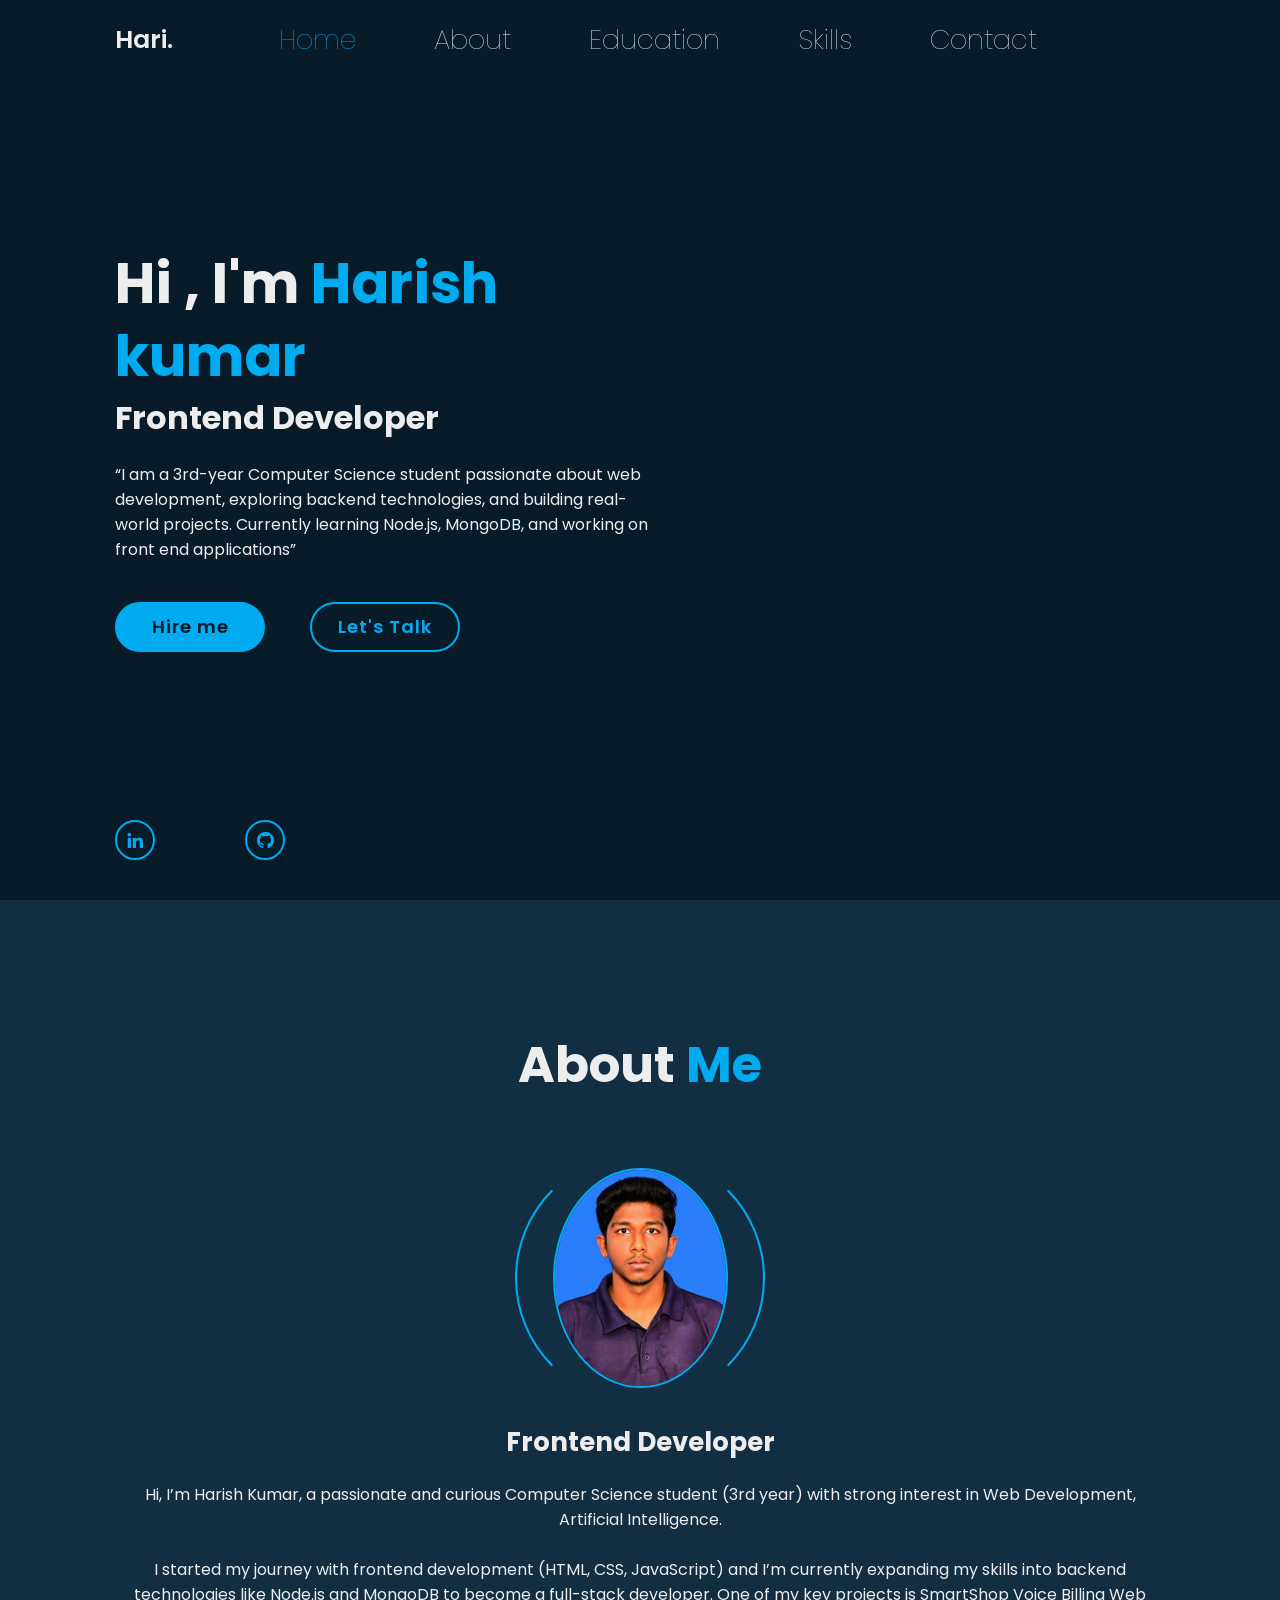
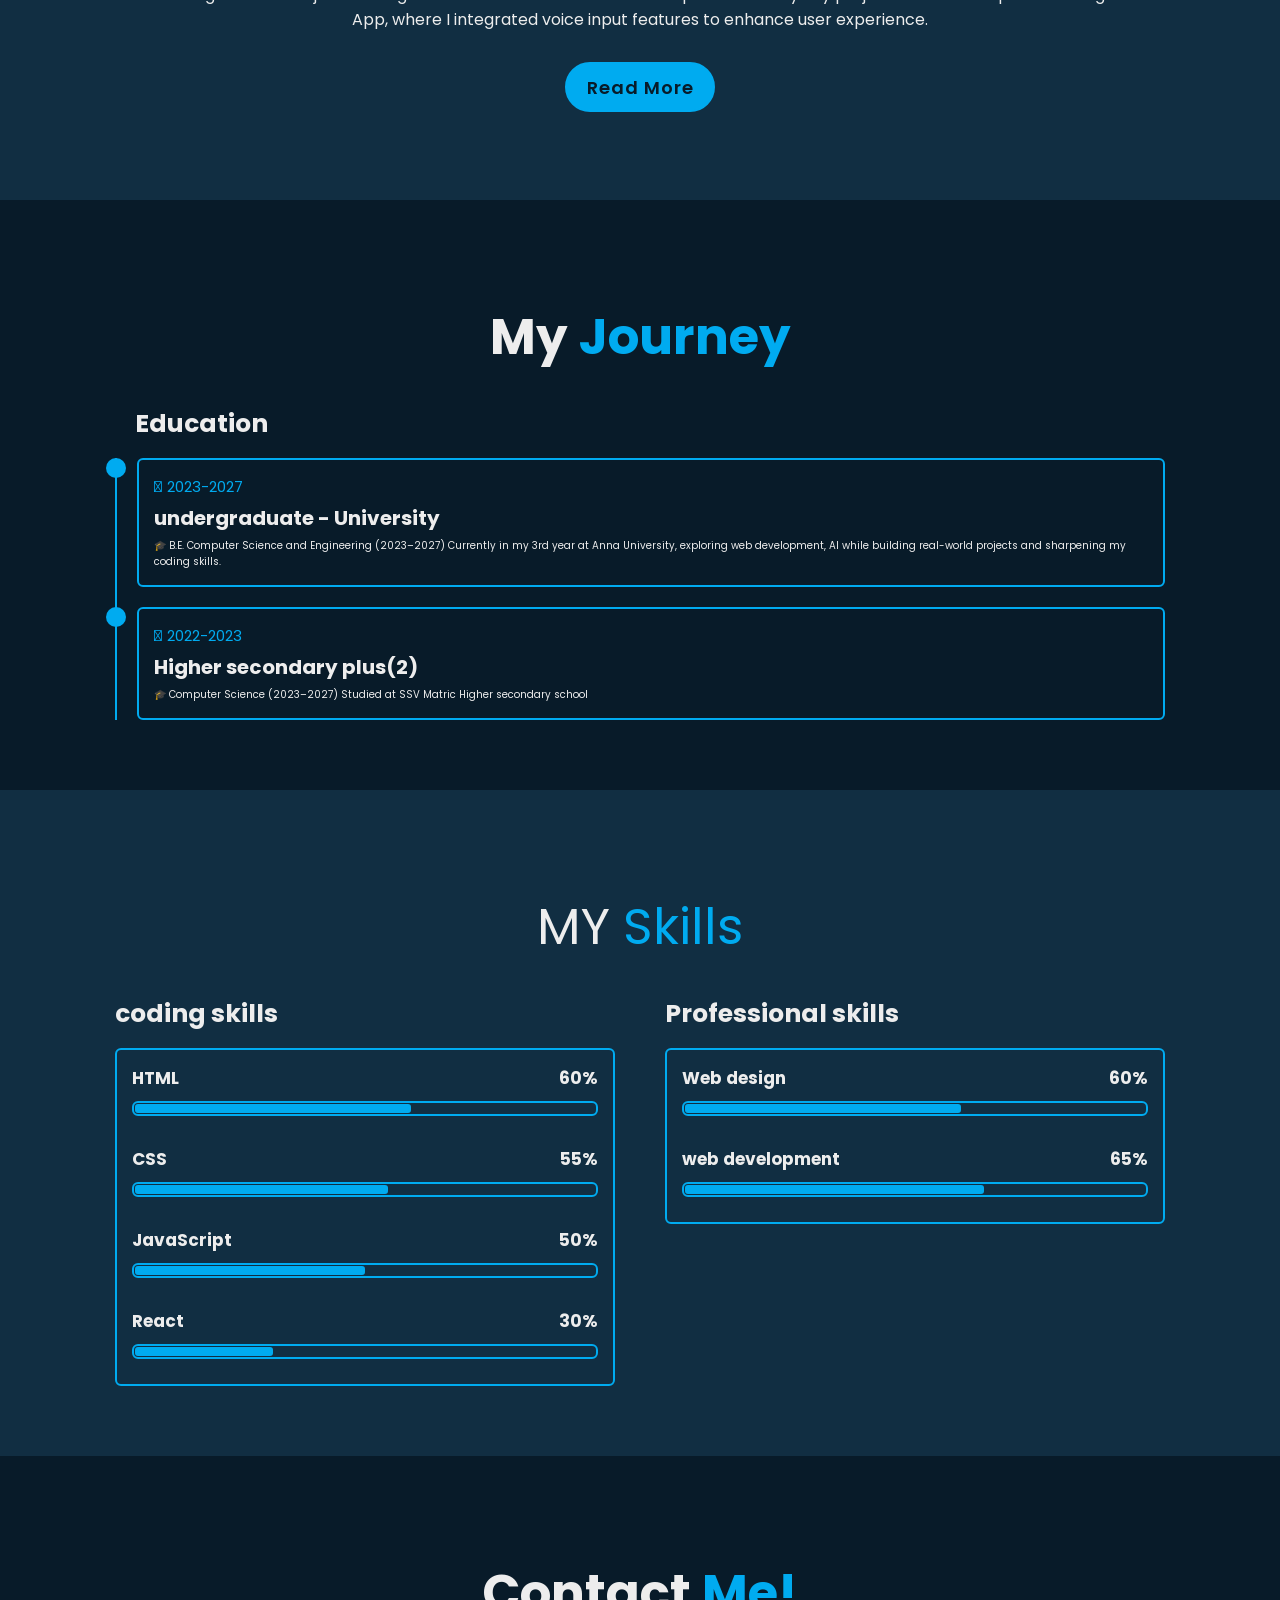
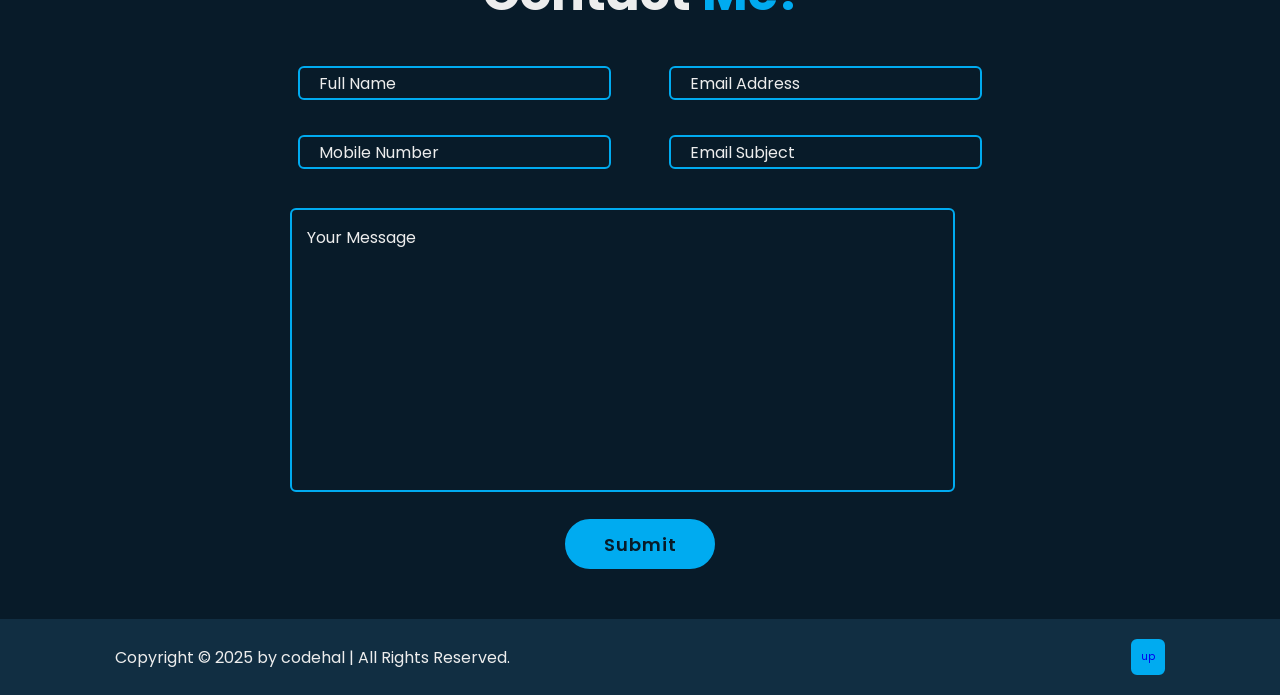
==== index.html @ 04b87a9a "Update portfolio files and rename to index.html" ====
<!DOCTYPE html>
<html lang="en">

<head>
    <meta charset="UTF-8">
    <meta name="viewport" content="width=device-width, initial-scale=1.0">
    <title>Portfolio</title>
    <link rel="stylesheet" href="port.css">
    <link href='https://unpkg.com/boxicons@2.1.4/css/boxicons.min.css' rel='stylesheet'>
</head>

<body>
    <header class="header">
        <a href="#" class="logo">Hari.</a>
        <div class="bx bx-menu" id="menu-icon"></div>
        <nav class="navbar">
            <a href="#home" class="active">Home</a>
            <a href="#about">About</a>
            <a href="#education">Education</a>
            <a href="#skills">Skills</a>
            <a href="#contact">Contact</a>

            <span class="active-nav"></span> 
        </nav>

    </header>
    <section class="home" id="home">
        <div class="home-content">
            <h1>Hi , I'm <span>Harish kumar</span></h1>
            <div class="text-animation">
                <h3>Frontend Developer</h3>
            </div>
            <p>
                “I am a 3rd-year Computer Science student passionate about web development, exploring backend
                technologies, and building real-world projects. Currently learning Node.js, MongoDB, and working on
                front end applications”
            </p>

            <div class="btn-box">
                <a href="#" class="btn">Hire me</a>
                <a href="#" class="btn">Let's Talk</a>
            </div>
        </div>
        <br>
        <div class="home-sci">
            <a href="https://www.linkedin.com/in/harish-kumar-15e2006" target="_blank"><i class='bx  bxl-linkedin'></i> </a>
            <a href="https://github.com/harishkumar15-pro" target="_blank"><i class='bx  bxl-github'></i> </a>

        </div>
        <br>
        <div class="iframe">
            <iframe src="https://lottie.host/embed/6453975b-ec03-4e53-8d08-466270ea7890/5b6cDWnhmy.lottie" width="500px"
                height="400"></iframe>
        </div>

    </section>

    <section class="about" id="about">
        <h2 class="heading">About <span>Me</span></h2>
        <div class="about-img">
            <img src="hari.jpg" alt="">
            <span class="circle-spin"></span>
        </div>
        <div class="about-content">
            <h3>Frontend Developer</h3>
            <p>Hi, I’m Harish Kumar, a passionate and curious Computer Science student (3rd year) with strong interest
                in Web Development, Artificial Intelligence. <br><br>

                I started my journey with frontend development (HTML, CSS, JavaScript) and I’m currently expanding my
                skills into backend technologies like Node.js and MongoDB to become a full-stack developer. One of my
                key projects is SmartShop Voice Billing Web App, where I integrated voice input features to enhance user
                experience.
            </p>
            <div class="btn-box btns">
                <a href="#" class="btn"> Read More</a>
            </div>

        </div>
    </section>

    <section class="education" id="education">
        <h2 class="heading">My <span>Journey</span></h2>
        <div class="education-row">
            <div class=" education-column">
                <h3 class="title">Education</h3>
                <div class="education-box">
                    <div class="education-content">
                        <div class="content">
                            <div class="year" src><i class='bxr  bx-calendar-alt'></i>2023-2027</div>
                            <h3>undergraduate - University</h3>
                            <p>🎓 B.E. Computer Science and Engineering (2023–2027)
                                Currently in my 3rd year at Anna University, exploring web development, AI while
                                building real-world projects and sharpening my coding skills.</p>
                        </div>
                    </div>

                    <div class="education-content">
                        <div class="content">
                            <div class="year" src><i class='bxr  bx-calendar-alt'></i>2022-2023</div>
                            <h3>Higher secondary plus(2)</h3>
                            <p>🎓 Computer Science (2023–2027)
                                Studied at SSV Matric Higher secondary school</p>
                        </div>
                    </div>
                </div>
            </div>
        </div>
    </section>

    <section class="Skills" id="skills">
        <div class="heading">MY <span>Skills</span></div>
        <div class="skills-row">
            <div class="skills-column">
                <h3 class="tittle"> coding skills</h3>

                <div class="skills-box">
                    <div class="skills-content">
                        <div class="progress">
                            <h3>HTML <span>60%</span></h3>
                            <div class="bar"><span></span></div>
                        </div>

                        <div class="progress">
                            <h3>CSS <span>55%</span></h3>
                            <div class="bar"><span></span></div>
                        </div>

                        <div class="progress">
                            <h3>JavaScript <span>50%</span></h3>
                            <div class="bar"><span></span></div>
                        </div>


                        <div class="progress">
                            <h3>React <span>30%</span></h3>
                            <div class="bar"><span></span></div>
                        </div>
                    </div>
                </div>
            </div>

            <div class="skills-column">
                <h3 class="tittle"> Professional skills</h3>

                <div class="skills-box">
                    <div class="skills-content">
                        <div class="progress">
                            <h3>Web design<span>60%</span></h3>
                            <div class="bar"><span></span></div>
                        </div>

                        <div class="progress">
                            <h3>web development <span>65%</span></h3>
                            <div class="bar"><span></span></div>
                        </div>


                    </div>
                </div>
            </div>
        </div>

    </section>

    <section class="contact" id="contact">
        <h2 class="heading">Contact <span>Me!</span></h2>
        <form action="#">
            <div class="input-box">
                <div class="input-field">
                    <input type="text" placeholder=" Full Name " required>
                    <span class="focus"></span>
                </div>

                <div class="input-field">
                    <input type="text" placeholder=" Email Address" required>
                    <span class="focus"></span>
                </div>
            </div>

            <div class="input-box">
                <div class="input-field">
                    <input type="number" placeholder=" Mobile Number " required>
                    <span class="focus"></span>
                </div>

                <div class="input-field">
                    <input type="text" placeholder=" Email Subject" required>
                    <span class="focus"></span>
                </div>
            </div>
            <div class="textarea-field">
                <textarea name="" id="" cols="30" rows="10" placeholder="Your Message" required></textarea>
                <span class="focus"></span>
            </div>
            <div class="btn-box btns">
                <button type="submit" class="btn">Submit</button>
            </div>
        </form>
    </section>


    <footer class="footer">
        <div class="footer-text">
            <p>Copyright &copy; 2025 by codehal | All Rights Reserved.</p>
        </div>
        <div class="footer-iconTop">
            <a href="#"><i class="bxr bx-arrow-up-stroke" /></i> up</a>
        </div>
    </footer>




    <script src="port.js"></script>
</body>

</html>
---- port.css ----
@import url('https://fonts.googleapis.com/css2?family=Poppins:wght@300;400;500;600;700;800;900&display=swap');

* {
    margin: 0;
    padding: 0;
    box-sizing: border-box;
    text-decoration: none;
    border: none;
    outline: none;
    scroll-behavior: smooth;
    font-family: 'Poppins', sans-serif;

}

:root {
    --bg-color: #081b29;
    --second-bg-color: #112e42;
    --text-color: #ededed;
    --main-color: #00abf0;

}

html {
    font-size: 62.5%;
    overflow-x: hidden;
}

body {
    background: var(--bg-color);
    color: var(--text-color);
}

.header {
    position: fixed;
    top: 0;
    left: 0;
    width: 90%;
    padding: 2rem 9%;
    background: transparent;
    display: flex;
    justify-content: space-between;
    align-items: center;
    z-index: 100;
    transition: .3s;
}

.header.sticky {
    background: var(--bg-color);
}

.logo {
    font-size: 2.5rem;
    color: var(--text-color);
    font-weight: 600;

}

.navbar a {
    font-size: 2.7rem;
    color: var(--text-color);
    font-weight: 10;
    margin-left: 7.5rem;
    transition: .3s;
}

.navbar a:hover,
.navbar a.active {
    color: var(--main-color);

}

#menu-icon {
    font-size: 3.6rem;
    color: var(--text-color);
    cursor: pointer;
    display: none;
}

section {
    min-height: 100vh;
    padding: 10rem 9% 2rem;
}

.home {
    display: flex;
    align-items: center;
    padding: 0 9%;

}

.home-content {
    max-width: 60rem;
}

.home-content h1 {
    font-size: 5.6rem;
    font-weight: 700;
    line-height: 1.3;
}


.home-content .text-animation h3 {
    font-size: 3.2rem;
    font-weight: 700;


    background-image: var(--main-color);
    background-repeat: no-repeat;


}



.home-content p {
    font-size: 1.6rem;
    margin: 2rem 0 4rem;
}

.btn-box {
    position: relative;
    display: flex;
    justify-content: space-between;
    width: 34.5rem;
    height: 5rem;

}

.btn-box .btn {
    position: relative;
    display: inline-flex;
    justify-content: center;
    align-items: center;
    width: 15rem;
    height: 100%;
    background: var(--main-color);
    border: .2rem solid var(--main-color);
    border-radius: 3rem;
    font-size: 1.8rem;
    font-weight: 600;
    letter-spacing: .1rem;
    color: var(--bg-color);
    z-index: 1;
    overflow: hidden;
    transition: .4s;
}

.btn-box .btn:hover {
    color: var(--main-color);
}

.btn-box .btn::before {
    content: '';
    position: absolute;
    top: 0;
    left: 0;
    width: 0;
    height: 100%;
    background: var(--bg-color);
    z-index: -1;
    transition: .4s;


}

.btn-box .btn:nth-child(2) {
    background: transparent;
    color: var(--main-color);


}

.btn-box .btn:nth-child(2):hover {
    color: var(--bg-color);
}

.btn-box .btn:nth-child(2)::before {
    background: var(--main-color);
}

.btn-box .btn:hover::before {
    width: 100%;
}

.home-sci {
    position: absolute;
    bottom: 4rem;
    width: 170px;
    display: flex;
    justify-content: space-between;
}

.home-sci a {
    position: relative;
    display: inline-flex;
    justify-content: center;
    align-items: center;
    width: 40px;
    height: 40px;
    background: transparent;
    border: .2rem solid var(--main-color);
    border-radius: 50%;
    font-size: 20px;
    color: var(--main-color);
    z-index: 1;
    overflow: hidden;
    transition: .5s;
}

.home-sci a:hover {
    color: var(--bg-color);
}

.home-sci a::before {
    content: '';
    position: absolute;
    top: 0;
    left: 0;
    width: 0;
    height: 100%;
    background: var(--main-color);
    z-index: -1;
    transition: .5s;
}

.home-sci a:hover::before {
    width: 100%;

}

.iframe {

    position: relative;
    left: 10vh;
    border: var(--bg-color);
    background-color: transparent;
}

.about {
    display: flex;
    justify-content: center;
    align-items: center;
    flex-direction: column;
    gap: 2rem;
    background: var(--second-bg-color);
    padding-bottom: 6rem;
}

.heading {
    font-size: 5rem;
    margin-bottom: 3rem;
    text-align: center;
}

span {
    color: var(--main-color);
}

.about-img {
    position: relative;
    width: 25rem;
    height: 25rem;
    border-radius: 50%;
    display: flex;
    justify-content: center;
    align-items: center;
}

.about-img img {
    width: 70%;
    border-radius: 100%;
    border: .2rem solid var(--main-color);

}

.about-img .circle-spin {
    position: absolute;
    top: 50%;
    left: 50%;
    transform: translate(-50%, -50%) rotate(0);
    width: 100%;
    height: 100%;
    border-radius: 50%;
    border-top: .2rem solid var(--second-bg-color);
    border-bottom: .2rem solid var(--second-bg-color);
    border-left: .2rem solid var(--main-color);
    border-right: .2rem solid var(--main-color);
    animation: aboutSpinner 8s linear infinite;
}

.about-content {
    text-align: center;
}

.about-content h3 {
    font-size: 2.6rem;
}

.about-content p {
    font-size: 1.6rem;
    margin: 2rem 0 3rem;
}

.btn-box.btns {
    display: inline-block;
    width: 15rem;
}

.btn-box.btns a::before {
    background: var(--second-bg-color);
}

.education {
    display: flex;
    justify-content: center;
    align-items: center;
    flex-direction: column;
    min-height: auto;
    padding-bottom: 5rem;
}

.education .education-row {
    display: flex;
    flex-wrap: wrap;
    gap: 3rem;


}

.education-row .education-column {
    flex: 1 1 40rem;
}


.education-column .title {
    font-size: 2.5rem;
    margin: 0 0 1.5rem 2rem;
}

.education-column .education-box {
    border-left: .2rem solid var(--main-color);

}

.education-box .education-content {
    position: relative;
    padding-left: 2rem;
}

.education-box .education-content::before {
    content: '';
    position: absolute;
    top: 0;
    left: -1.1rem;
    width: 2rem;
    height: 2rem;
    background: var(--main-color);
    border-radius: 50%;

}

.education-content .content {
    position: relative;
    padding: 1.5rem;
    border: .2rem solid var(--main-color);
    border-radius: .6rem;
    margin-bottom: 2rem;
    overflow: hidden;
}


.education-content .content::before {
    content: '';
    position: absolute;
    top: 0;
    left: 0;
    width: 0;
    height: 100%;
    background: var(--second-bg-color);
    z-index: -1;
    transition: .5s;
}

.education-content .content:hover::before {
    width: 100%;

}

.education-content .content .year {
    font-size: 1.5rem;
    color: var(--main-color);
    padding-bottom: .5rem;
}

.education-content .content .year i {
    padding-right: .5rem;
}

.education-content .content h3 {
    font-size: 2rem;
}

.education-content .content p {
    font-size: 1, 6rem;
    padding-top: .5rem;
}

.Skills {
    min-height: auto;
    padding-bottom: 7rem;
    background: var(--second-bg-color);

}

.Skills .skills-row {
    display: flex;
    flex-wrap: wrap;
    gap: 5rem;

}


.skills-row .skills-column {
    flex: 1 1 40rem;

}

.skills-column .tittle {
    font-size: 2.5rem;
    margin: 0 0 1.5rem;
}

.skills-box .skills-content {
    position: relative;
    border: .2rem solid var(--main-color);
    border-radius: .6rem;
    padding: .5rem 1.5rem;
    z-index: 1;
    overflow: hidden;
}

.skills-box .skills-content::before {
    content: '';
    position: absolute;
    top: 0;
    left: 0;
    width: 0;
    height: 100%;
    background: var(--bg-color);
    z-index: -1;
    transition: .5s;
}

.skills-box .skills-content:hover::before {
    width: 100%;
}

.skills-content .progress {
    padding: 1rem 0;
}

.skills-content .progress h3 {
    font-size: 1.7rem;
    display: flex;
    justify-content: space-between;

}

.skills-content .progress h3 span {
    color: var(--text-color);
}

.skills-content .progress .bar {
    height: 1.5rem;
    border-radius: .6rem;
    border: .2rem solid var(--main-color);
    padding: .1rem;
    margin: 1rem 0;

}


.skills-content .progress .bar span {
    display: block;
    height: 100%;
    border-radius: .3rem;
    background-color: var(--main-color);
}

.skills-column:nth-child(1) .skills-content .progress:nth-child(1) .bar span {
    width: 60%;
}

.skills-column:nth-child(1) .skills-content .progress:nth-child(2) .bar span {
    width: 55%;
}

.skills-column:nth-child(1) .skills-content .progress:nth-child(3) .bar span {
    width: 50%;
}

.skills-column:nth-child(1) .skills-content .progress:nth-child(4) .bar span {
    width: 30%;
}

.skills-column:nth-child(2) .skills-content .progress:nth-child(1) .bar span {
    width: 60%;
}

.skills-column:nth-child(2) .skills-content .progress:nth-child(2) .bar span {
    width: 65%;
}

.contact {
    min-height: auto;
    padding-bottom: 5rem;
}

.contact form {
    max-width: 70rem;
    margin: 0 auto;
    text-align: center;
}

.contact form .input-box {
    position: relative;
    display: flex;
    justify-content: space-between;
    flex-wrap: wrap;

}

.contact form .input-box .input-field {
    position: relative;
    width: 47%;
    margin: .5rem 0;
}

.contact form .input-box .input-field input,
.contact form .textarea-field textarea {
    width: 95%;
    height: 40%;
    padding: 1.5rem;
    font-size: 1.6rem;
    color: var(--text-color);
    background: transparent;
    border-radius: .6rem;
    border: .2rem solid var(--main-color);
}

.contact form .input-box .input-field input::placeholder,
.contact form .textarea-field textarea::placeholder {
    color: var(--text-color);
}

.contact form .focus {
    position: absolute;
    top: 0;
    left: 0;
    right: 0;
    width: 0;
    height: 100%;
    background: var(--second-bg-color);
    border-radius: .6rem;
    z-index: -1;
    transition: .5s;
}

.contact form .input-box .input-field input:focus~.focus,
.contact form .input-box .input-field input:valid~.focus,
.contact form .textarea-field textarea:focus~.focus,
.contact form .textarea-field textarea:valid~.focus {
    width: 100%;
}

.contact form .textarea-field {
    position: relative;
    margin: .9rem 0 2.7rem;
    display: flex;
}

.contact form .textarea-field textarea {
    resize: none;
}

.contact form .btn-box.btns .btn {
    cursor: pointer;
}

.footer {
    display: flex;
    justify-content: space-between;
    align-items: center;
    flex-wrap: wrap;
    padding: 2rem 9%;
    background: var(--second-bg-color);

}

.footer-text p {
    font-size: 1.6rem;
}

.footer-iconTop a {
    position: relative;
    display: inline-flex;
    justify-content: center;
    align-items: center;
    padding: .8rem;
    background: var(--main-color);
    border: .2rem solid var(--main-color);
    border-radius: .6rem;
    z-index: 1;
    overflow: hidden;
}

.footer-iconTop a::before {
    content: '';
    position: absolute;
    top: 0;
    left: 0;
    width: 0;
    height: 100%;
    background: var(--second-bg-color);
    z-index: -1;
    transition: .5s;
}

.footer-iconTop a:hover::before {
    width: 100%;
}

.footer-iconTop a i {
    font-size: 2.4rem;
    color: var(--text-color);
    transition: .5s;
}

.footer-iconTop a:hover i {
    color: var(--main-color);
}

@media (max-width : 1200px) {
    html {
        font-size: 55%;
    }
}

@media (max-width : 991px) {
    .header {
        padding: 2rem 4%;
    }

    section {
        padding: 10rem 4%;
    }

    .home {
        padding: 0 4%;
    }

    .footer {
        padding: 2rem 4%;
    }
}

@media (max-width : 768px) {
    .header {
        background: var(--bg-color);
    }

    #menu-icon {
        display: block;
    }

    .navbar {
        position: absolute;
        top: 100%;
        left: -100%;
        width: 100%;
        padding: 1rem 4%;

        z-index: 1;
        background: var(--main-color);
        box-shadow: 0 .5rem 1rem rgba(0, 0, 0, .2);
        transition: .25s ease;
        transition-delay: .25s;
    }

    .navbar .active {
        left: 0;
        transition-delay: 0s;
    }

    .navbar .active-nav {
        position: absolute;
        top: 0;
        left: -100%;
        width: 100%;
        height: 100%;
        background: var(--bg-color);
        border-top: .1rem solid rgba(0, 0, 0, .2);
        z-index: -1;
        transition: .25s ease;
        transition-delay: 0s;
    }

    .navbar.active .active-nav {
        left: 0;
        transition-delay: .25s;
    }

    .navbar a {
        display: block;
        font-size: 2rem;
        margin: 3rem 0;
        transform: translateX(-20rem);
        transition: .25s ease;
        transition-delay: 0s;

    }


    .navbar.active a {
        transform: translateX(0);
        transition-delay: .25s;

    }
}

@keyframes homeBgText {

    0%,
    10%,
    100% {
        background-position: -33rem 0;
    }

    65%,
    85% {
        background-position: -33rem 0;
    }
}

@keyframes aboutspinner {
    100% {
        transform: translate(-50%, -50%) rotate(300deg);
    }
}
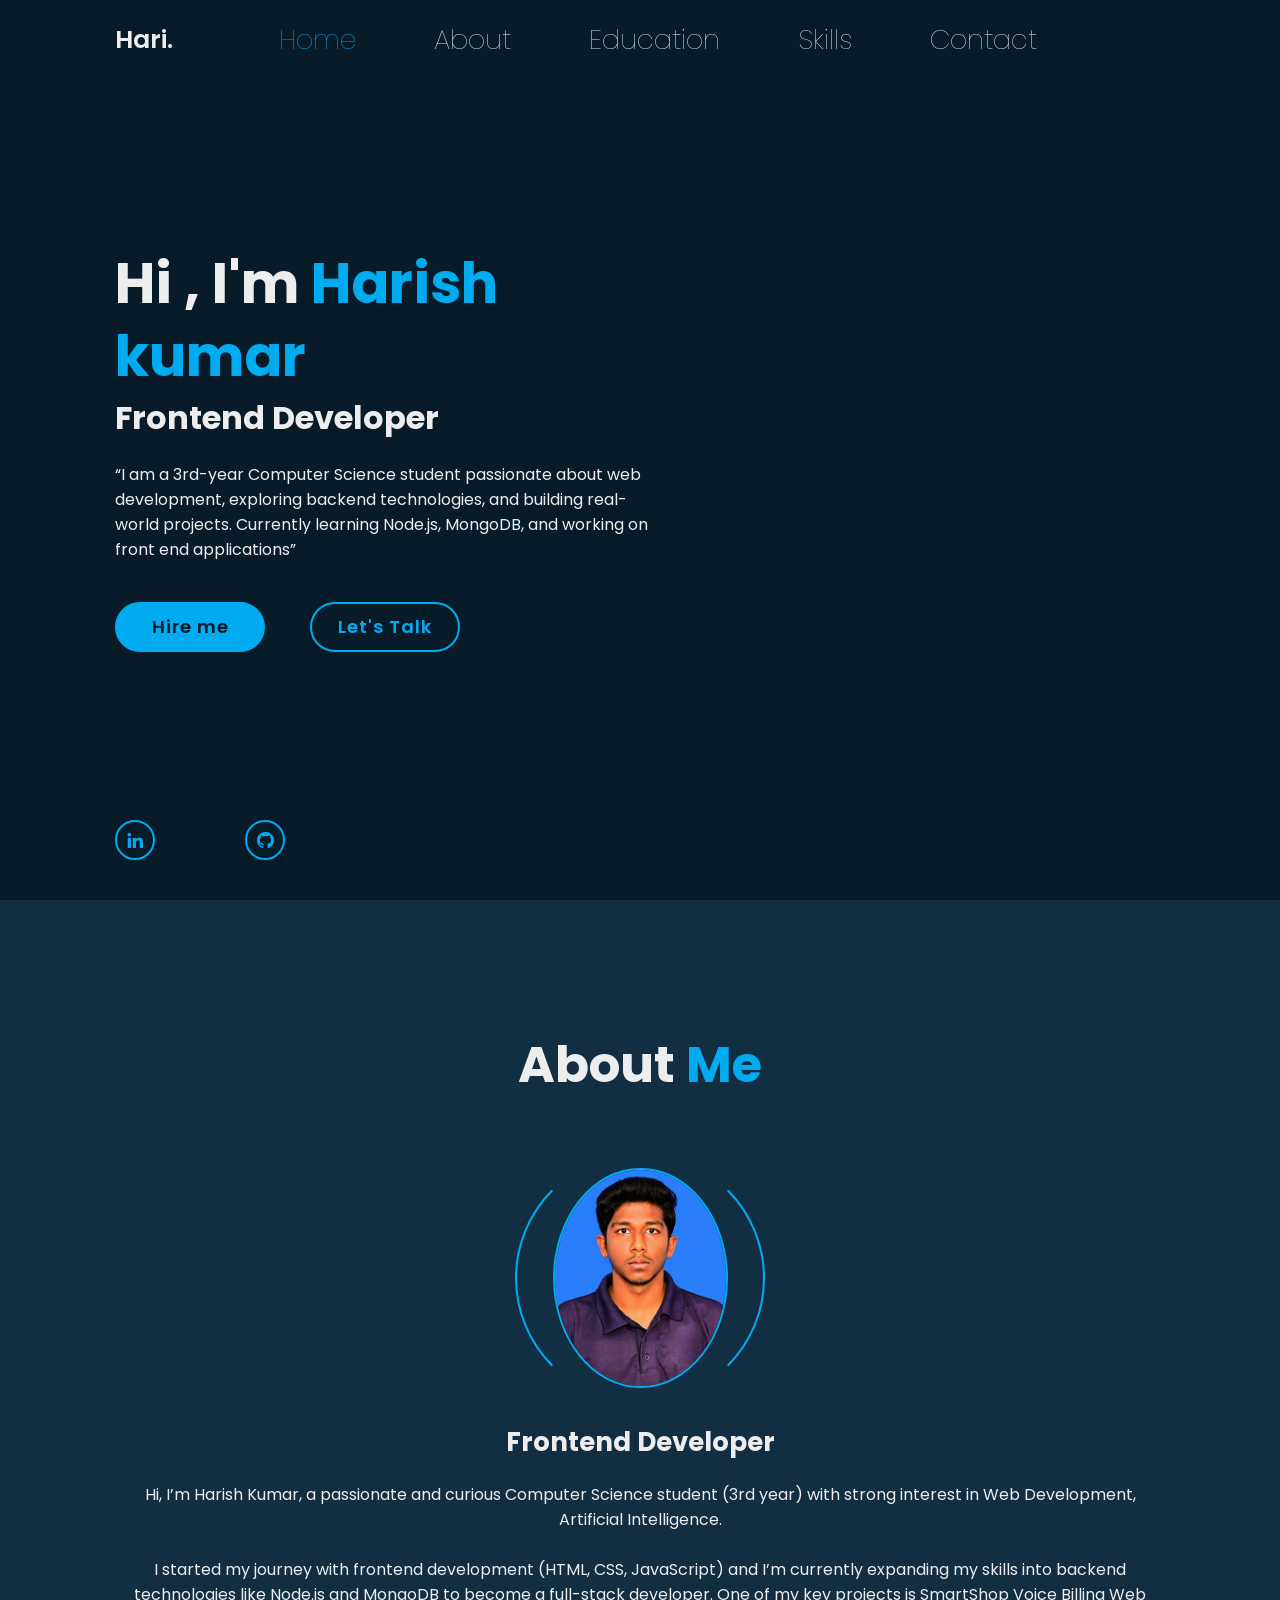
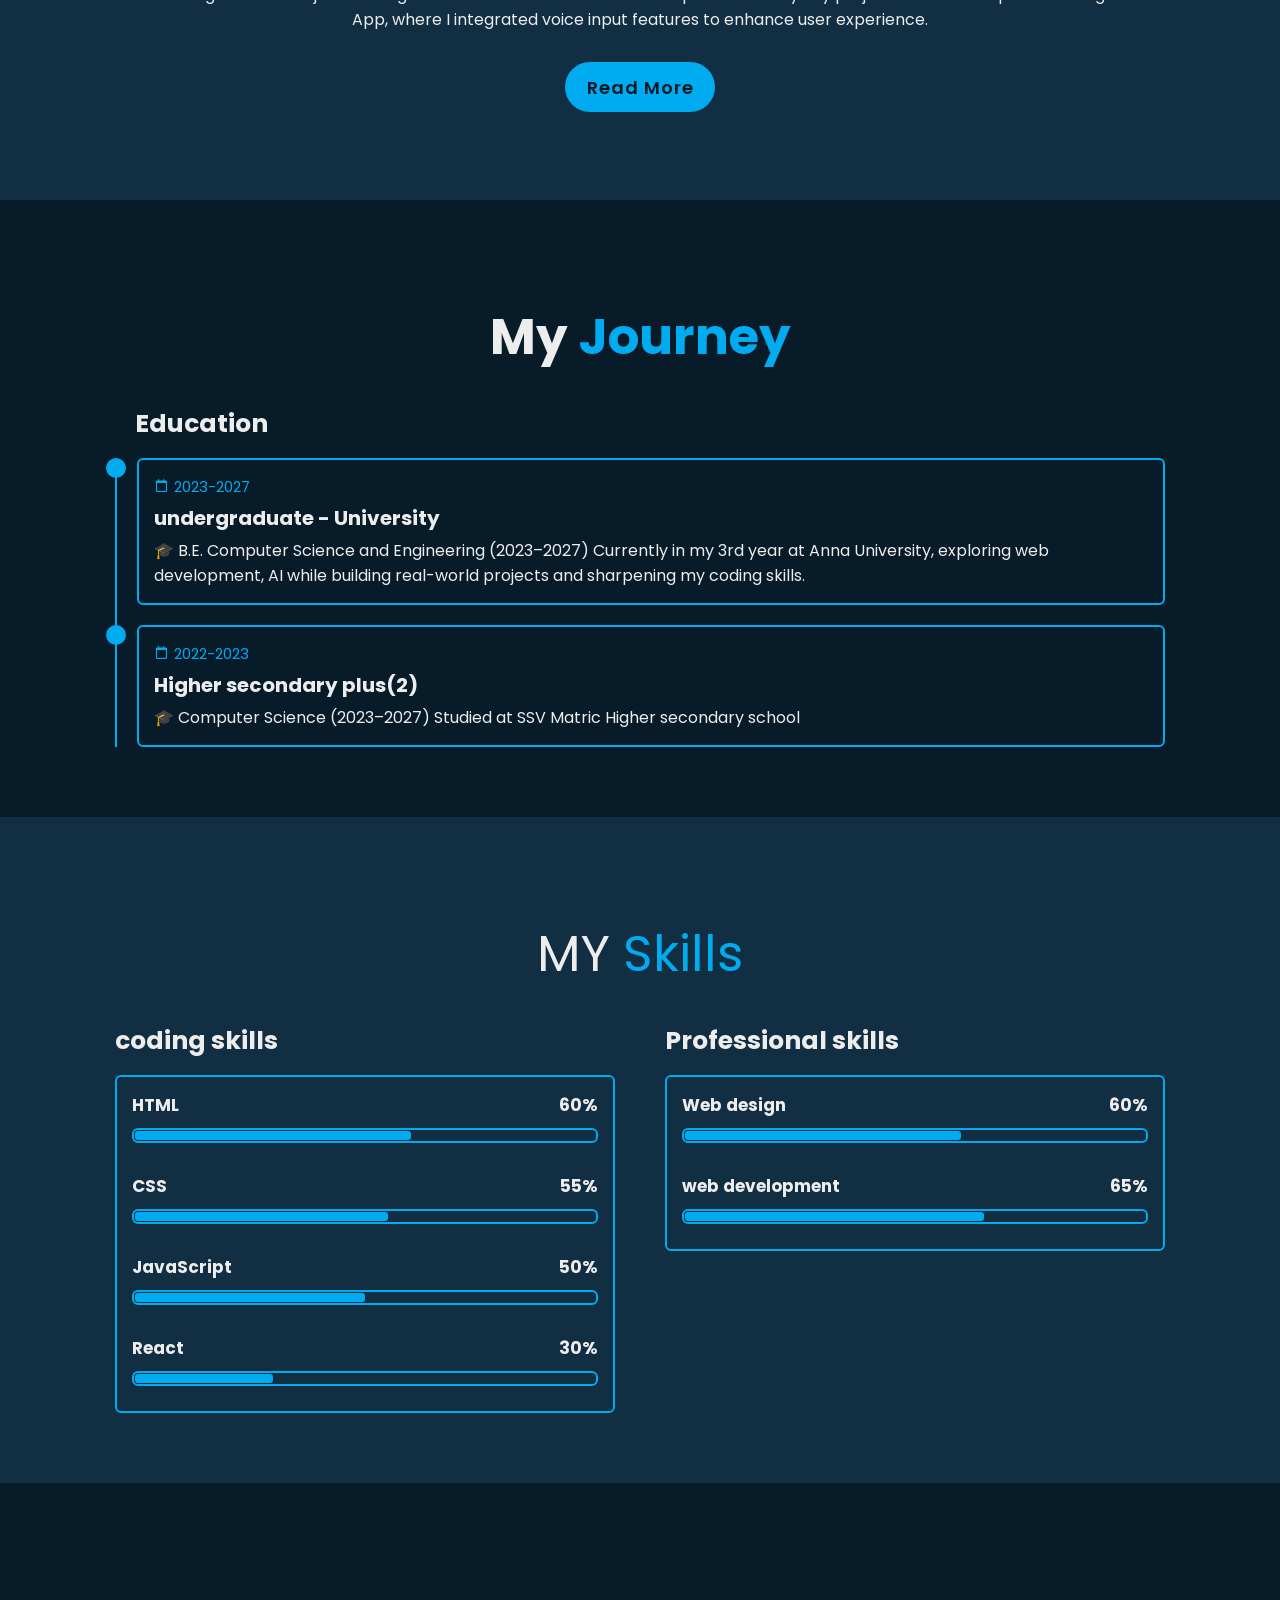
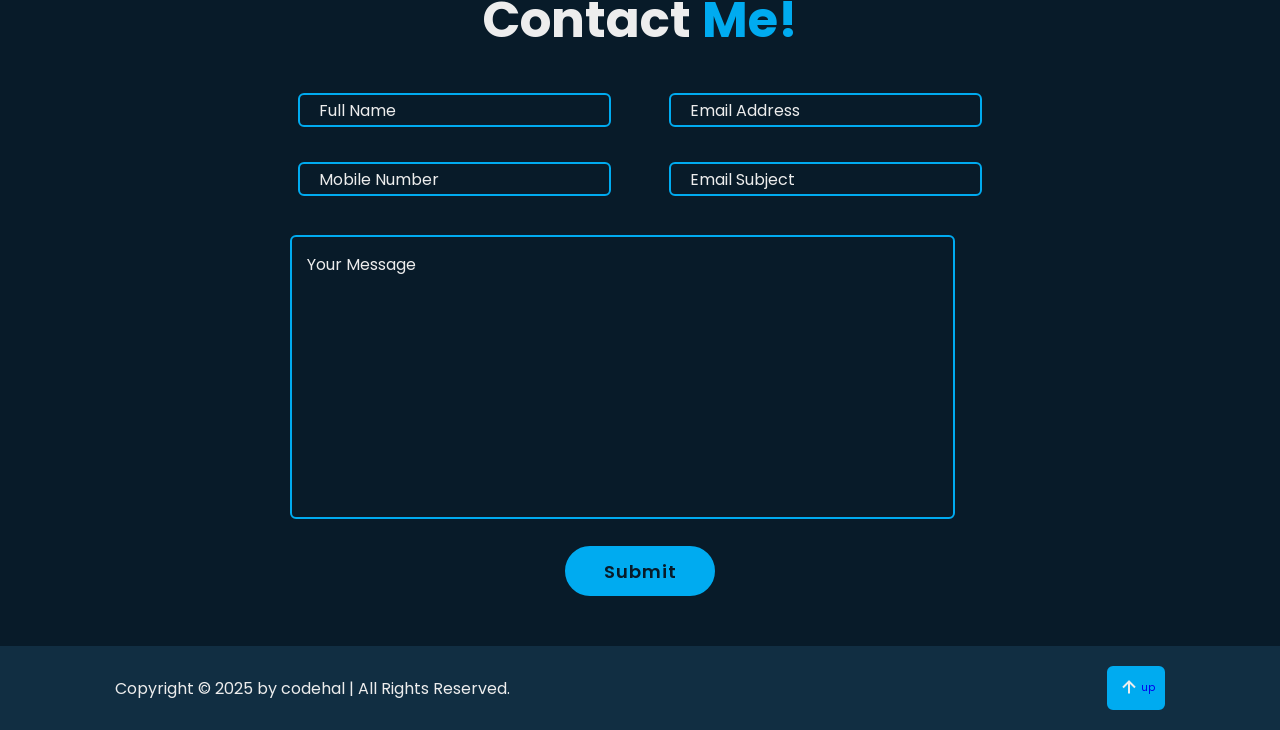
==== commit 88016835: "Fix CSS logic and HTML formatting errors" ====
--- a/index.html
+++ b/index.html
@@ -86,7 +86,7 @@
                 <div class="education-box">
                     <div class="education-content">
                         <div class="content">
-                            <div class="year" src><i class='bxr  bx-calendar-alt'></i>2023-2027</div>
+                            <div class="year"><i class='bx bx-calendar-alt'></i>2023-2027</div>
                             <h3>undergraduate - University</h3>
                             <p>🎓 B.E. Computer Science and Engineering (2023–2027)
                                 Currently in my 3rd year at Anna University, exploring web development, AI while
@@ -96,7 +96,7 @@
 
                     <div class="education-content">
                         <div class="content">
-                            <div class="year" src><i class='bxr  bx-calendar-alt'></i>2022-2023</div>
+                            <div class="year"><i class='bx bx-calendar-alt'></i>2022-2023</div>
                             <h3>Higher secondary plus(2)</h3>
                             <p>🎓 Computer Science (2023–2027)
                                 Studied at SSV Matric Higher secondary school</p>
@@ -204,7 +204,7 @@
             <p>Copyright &copy; 2025 by codehal | All Rights Reserved.</p>
         </div>
         <div class="footer-iconTop">
-            <a href="#"><i class="bxr bx-arrow-up-stroke" /></i> up</a>
+            <a href="#"><i class="bx bx-up-arrow-alt"></i> up</a>
         </div>
     </footer>
 
--- a/port.css
+++ b/port.css
@@ -285,7 +285,7 @@
     border-bottom: .2rem solid var(--second-bg-color);
     border-left: .2rem solid var(--main-color);
     border-right: .2rem solid var(--main-color);
-    animation: aboutSpinner 8s linear infinite;
+    animation: aboutspinner 8s linear infinite;
 }
 
 .about-content {
@@ -401,7 +401,7 @@
 }
 
 .education-content .content p {
-    font-size: 1, 6rem;
+    font-size: 1.6rem;
     padding-top: .5rem;
 }
 
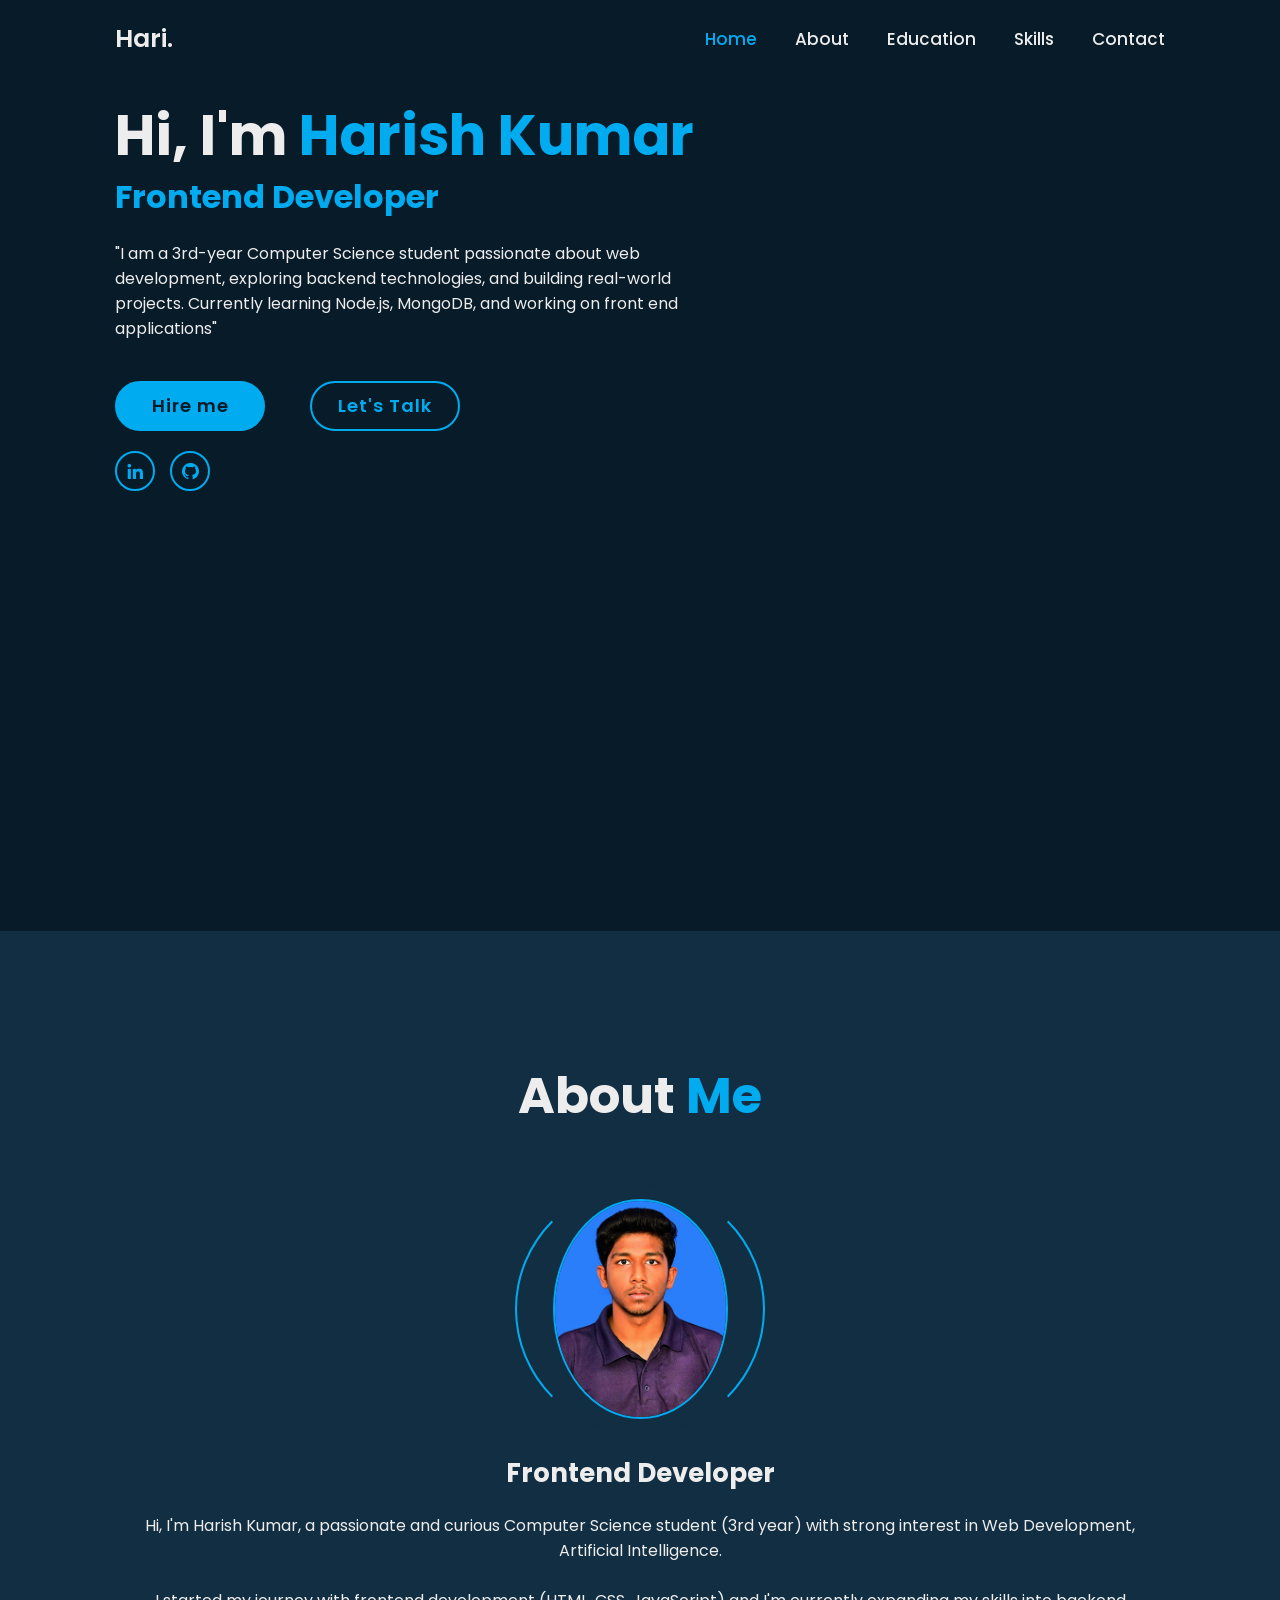
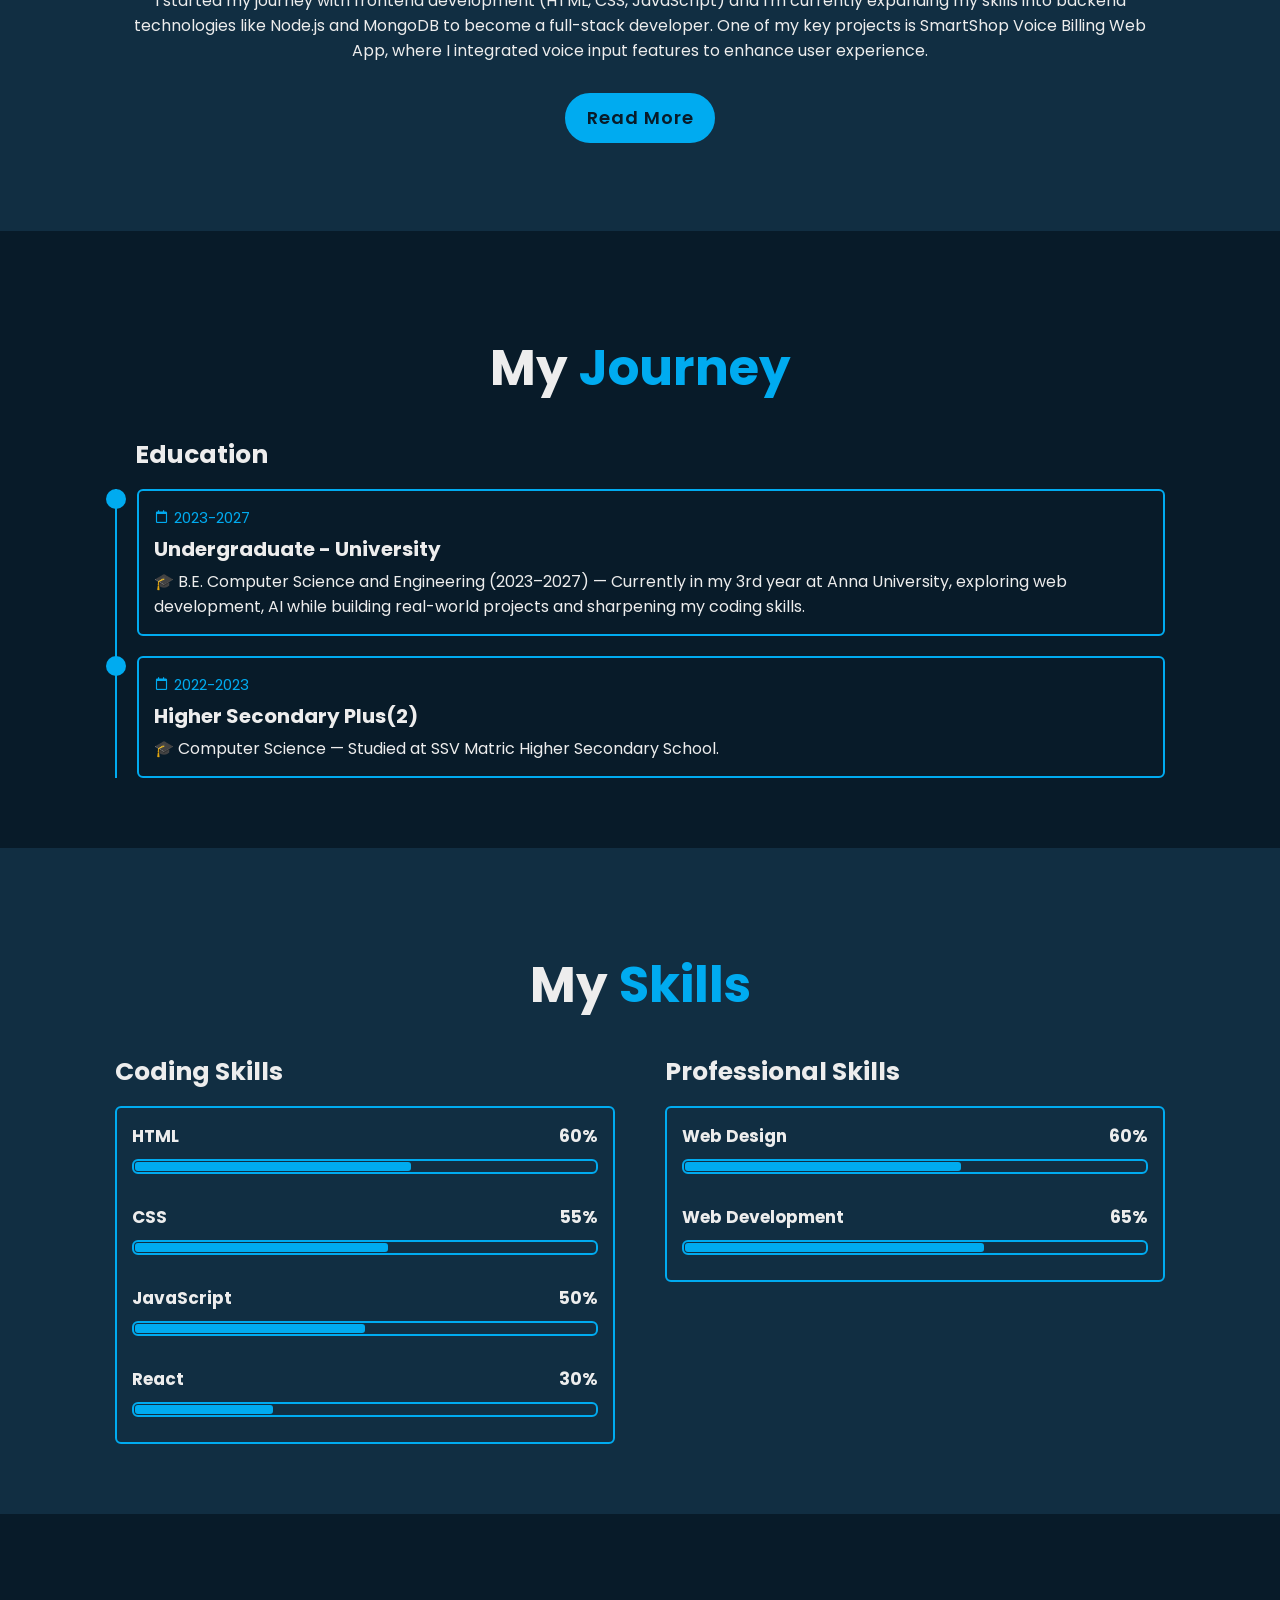
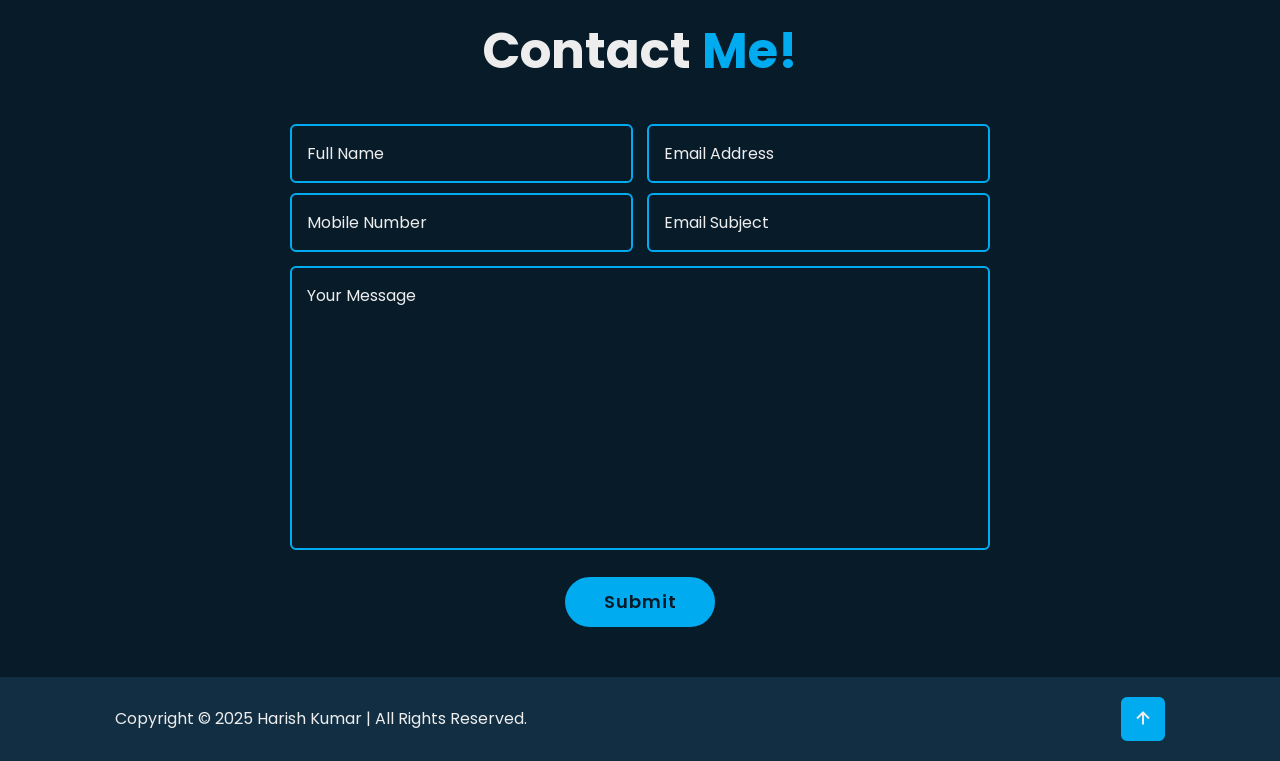
==== commit f9208174: "Fix alignment, spacing, and mobile responsiveness" ====
--- a/index.html
+++ b/index.html
@@ -1,14 +1,488 @@
 <!DOCTYPE html>
 <html lang="en">
-
 <head>
     <meta charset="UTF-8">
     <meta name="viewport" content="width=device-width, initial-scale=1.0">
-    <title>Portfolio</title>
-    <link rel="stylesheet" href="port.css">
+    <title>Harish Kumar | Portfolio</title>
     <link href='https://unpkg.com/boxicons@2.1.4/css/boxicons.min.css' rel='stylesheet'>
+    <link href='https://fonts.googleapis.com/css2?family=Poppins:wght@300;400;500;600;700;800;900&display=swap' rel='stylesheet'>
+    <style>
+        @import url('https://fonts.googleapis.com/css2?family=Poppins:wght@300;400;500;600;700;800;900&display=swap');
+
+        * {
+            margin: 0;
+            padding: 0;
+            box-sizing: border-box;
+            text-decoration: none;
+            border: none;
+            outline: none;
+            scroll-behavior: smooth;
+            font-family: 'Poppins', sans-serif;
+        }
+
+        :root {
+            --bg-color: #081b29;
+            --second-bg-color: #112e42;
+            --text-color: #ededed;
+            --main-color: #00abf0;
+        }
+
+        html {
+            font-size: 62.5%;
+            overflow-x: hidden;
+        }
+
+        body {
+            background: var(--bg-color);
+            color: var(--text-color);
+        }
+
+        /* ── Header ── */
+        .header {
+            position: fixed;
+            top: 0; left: 0;
+            width: 100%;
+            padding: 2rem 9%;
+            background: transparent;
+            display: flex;
+            justify-content: space-between;
+            align-items: center;
+            z-index: 100;
+            transition: .3s;
+        }
+        .header.sticky { background: var(--bg-color); }
+
+        .logo {
+            font-size: 2.5rem;
+            color: var(--text-color);
+            font-weight: 600;
+        }
+
+        .navbar a {
+            font-size: 1.7rem;
+            color: var(--text-color);
+            font-weight: 500;
+            margin-left: 3.5rem;
+            transition: .3s;
+        }
+        .navbar a:hover,
+        .navbar a.active { color: var(--main-color); }
+
+        #menu-icon {
+            font-size: 3.6rem;
+            color: var(--text-color);
+            cursor: pointer;
+            display: none;
+        }
+
+        /* ── Sections ── */
+        section {
+            min-height: 100vh;
+            padding: 10rem 9% 2rem;
+        }
+
+        /* ── Home ── */
+        .home {
+            display: flex;
+            align-items: center;
+            justify-content: space-between;
+            flex-wrap: wrap;
+            gap: 2rem;
+        }
+        .home-content { max-width: 60rem; }
+        .home-content h1 {
+            font-size: 5.6rem;
+            font-weight: 700;
+            line-height: 1.3;
+        }
+        .home-content h1 span { color: var(--main-color); }
+        .home-content .text-animation h3 {
+            font-size: 3.2rem;
+            font-weight: 700;
+            color: var(--main-color);
+        }
+        .home-content p {
+            font-size: 1.6rem;
+            margin: 2rem 0 4rem;
+        }
+
+        /* Buttons */
+        .btn-box {
+            position: relative;
+            display: flex;
+            justify-content: space-between;
+            width: 34.5rem;
+            height: 5rem;
+        }
+        .btn-box .btn {
+            position: relative;
+            display: inline-flex;
+            justify-content: center;
+            align-items: center;
+            width: 15rem;
+            height: 100%;
+            background: var(--main-color);
+            border: .2rem solid var(--main-color);
+            border-radius: 3rem;
+            font-size: 1.8rem;
+            font-weight: 600;
+            letter-spacing: .1rem;
+            color: var(--bg-color);
+            z-index: 1;
+            overflow: hidden;
+            transition: .4s;
+        }
+        .btn-box .btn:hover { color: var(--main-color); }
+        .btn-box .btn::before {
+            content: '';
+            position: absolute;
+            top: 0; left: 0;
+            width: 0; height: 100%;
+            background: var(--bg-color);
+            z-index: -1;
+            transition: .4s;
+        }
+        .btn-box .btn:nth-child(2) { background: transparent; color: var(--main-color); }
+        .btn-box .btn:nth-child(2):hover { color: var(--bg-color); }
+        .btn-box .btn:nth-child(2)::before { background: var(--main-color); }
+        .btn-box .btn:hover::before { width: 100%; }
+
+        /* Social icons */
+        .home-sci {
+            display: flex;
+            gap: 1.5rem;
+            margin-top: 2rem;
+        }
+        .home-sci a {
+            position: relative;
+            display: inline-flex;
+            justify-content: center;
+            align-items: center;
+            width: 40px; height: 40px;
+            background: transparent;
+            border: .2rem solid var(--main-color);
+            border-radius: 50%;
+            font-size: 20px;
+            color: var(--main-color);
+            z-index: 1;
+            overflow: hidden;
+            transition: .5s;
+        }
+        .home-sci a:hover { color: var(--bg-color); }
+        .home-sci a::before {
+            content: '';
+            position: absolute;
+            top: 0; left: 0;
+            width: 0; height: 100%;
+            background: var(--main-color);
+            z-index: -1;
+            transition: .5s;
+        }
+        .home-sci a:hover::before { width: 100%; }
+
+        .iframe {
+            display: flex;
+            align-items: center;
+            justify-content: center;
+        }
+        .iframe iframe { border: none; background: transparent; }
+
+        /* ── About ── */
+        .about {
+            display: flex;
+            justify-content: center;
+            align-items: center;
+            flex-direction: column;
+            gap: 2rem;
+            background: var(--second-bg-color);
+            padding-bottom: 6rem;
+        }
+        .heading {
+            font-size: 5rem;
+            margin-bottom: 3rem;
+            text-align: center;
+        }
+        .heading span { color: var(--main-color); }
+
+        .about-img {
+            position: relative;
+            width: 25rem; height: 25rem;
+            border-radius: 50%;
+            display: flex;
+            justify-content: center;
+            align-items: center;
+        }
+        .about-img img {
+            width: 70%;
+            border-radius: 100%;
+            border: .2rem solid var(--main-color);
+        }
+        .about-img .circle-spin {
+            position: absolute;
+            top: 50%; left: 50%;
+            transform: translate(-50%, -50%) rotate(0);
+            width: 100%; height: 100%;
+            border-radius: 50%;
+            border-top: .2rem solid var(--second-bg-color);
+            border-bottom: .2rem solid var(--second-bg-color);
+            border-left: .2rem solid var(--main-color);
+            border-right: .2rem solid var(--main-color);
+            animation: aboutspinner 8s linear infinite;
+        }
+        .about-content { text-align: center; }
+        .about-content h3 { font-size: 2.6rem; }
+        .about-content p { font-size: 1.6rem; margin: 2rem 0 3rem; }
+
+        .btn-box.btns { display: inline-block; width: 15rem; }
+        .btn-box.btns a::before { background: var(--second-bg-color); }
+
+        /* ── Education ── */
+        .education {
+            display: flex;
+            justify-content: center;
+            align-items: center;
+            flex-direction: column;
+            min-height: auto;
+            padding-bottom: 5rem;
+        }
+        .education .education-row { display: flex; flex-wrap: wrap; gap: 3rem; }
+        .education-row .education-column { flex: 1 1 40rem; }
+        .education-column .title { font-size: 2.5rem; margin: 0 0 1.5rem 2rem; }
+        .education-column .education-box { border-left: .2rem solid var(--main-color); }
+        .education-box .education-content { position: relative; padding-left: 2rem; }
+        .education-box .education-content::before {
+            content: '';
+            position: absolute;
+            top: 0; left: -1.1rem;
+            width: 2rem; height: 2rem;
+            background: var(--main-color);
+            border-radius: 50%;
+        }
+        .education-content .content {
+            position: relative;
+            padding: 1.5rem;
+            border: .2rem solid var(--main-color);
+            border-radius: .6rem;
+            margin-bottom: 2rem;
+            overflow: hidden;
+        }
+        .education-content .content::before {
+            content: '';
+            position: absolute;
+            top: 0; left: 0;
+            width: 0; height: 100%;
+            background: var(--second-bg-color);
+            z-index: -1;
+            transition: .5s;
+        }
+        .education-content .content:hover::before { width: 100%; }
+        .education-content .content .year {
+            font-size: 1.5rem;
+            color: var(--main-color);
+            padding-bottom: .5rem;
+        }
+        .education-content .content .year i { padding-right: .5rem; }
+        .education-content .content h3 { font-size: 2rem; }
+        .education-content .content p { font-size: 1.6rem; padding-top: .5rem; }
+
+        /* ── Skills ── */
+        .Skills {
+            min-height: auto;
+            padding-bottom: 7rem;
+            background: var(--second-bg-color);
+        }
+        .Skills .skills-row { display: flex; flex-wrap: wrap; gap: 5rem; }
+        .skills-row .skills-column { flex: 1 1 40rem; }
+        .skills-column .tittle { font-size: 2.5rem; margin: 0 0 1.5rem; }
+
+        .skills-box .skills-content {
+            position: relative;
+            border: .2rem solid var(--main-color);
+            border-radius: .6rem;
+            padding: .5rem 1.5rem;
+            z-index: 1;
+            overflow: hidden;
+        }
+        .skills-box .skills-content::before {
+            content: '';
+            position: absolute;
+            top: 0; left: 0;
+            width: 0; height: 100%;
+            background: var(--bg-color);
+            z-index: -1;
+            transition: .5s;
+        }
+        .skills-box .skills-content:hover::before { width: 100%; }
+
+        .skills-content .progress { padding: 1rem 0; }
+        .skills-content .progress h3 {
+            font-size: 1.7rem;
+            display: flex;
+            justify-content: space-between;
+        }
+        .skills-content .progress h3 span { color: var(--text-color); }
+        .skills-content .progress .bar {
+            height: 1.5rem;
+            border-radius: .6rem;
+            border: .2rem solid var(--main-color);
+            padding: .1rem;
+            margin: 1rem 0;
+        }
+        .skills-content .progress .bar span {
+            display: block;
+            height: 100%;
+            border-radius: .3rem;
+            background-color: var(--main-color);
+        }
+        .skills-column:nth-child(1) .skills-content .progress:nth-child(1) .bar span { width: 60%; }
+        .skills-column:nth-child(1) .skills-content .progress:nth-child(2) .bar span { width: 55%; }
+        .skills-column:nth-child(1) .skills-content .progress:nth-child(3) .bar span { width: 50%; }
+        .skills-column:nth-child(1) .skills-content .progress:nth-child(4) .bar span { width: 30%; }
+        .skills-column:nth-child(2) .skills-content .progress:nth-child(1) .bar span { width: 60%; }
+        .skills-column:nth-child(2) .skills-content .progress:nth-child(2) .bar span { width: 65%; }
+
+        /* ── Contact ── */
+        .contact { min-height: auto; padding-bottom: 5rem; }
+        .contact form { max-width: 70rem; margin: 0 auto; text-align: center; }
+        .contact form .input-box {
+            position: relative;
+            display: flex;
+            justify-content: space-between;
+            flex-wrap: wrap;
+        }
+        .contact form .input-box .input-field {
+            position: relative;
+            width: 49%;
+            margin: .5rem 0;
+        }
+        .contact form .input-box .input-field input,
+        .contact form .textarea-field textarea {
+            width: 100%;
+            padding: 1.5rem;
+            font-size: 1.6rem;
+            color: var(--text-color);
+            background: transparent;
+            border-radius: .6rem;
+            border: .2rem solid var(--main-color);
+        }
+        .contact form .input-box .input-field input::placeholder,
+        .contact form .textarea-field textarea::placeholder { color: var(--text-color); }
+        .contact form .focus {
+            position: absolute;
+            top: 0; left: 0; right: 0;
+            width: 0; height: 100%;
+            background: var(--second-bg-color);
+            border-radius: .6rem;
+            z-index: -1;
+            transition: .5s;
+        }
+        .contact form .input-box .input-field input:focus ~ .focus,
+        .contact form .input-box .input-field input:valid ~ .focus,
+        .contact form .textarea-field textarea:focus ~ .focus,
+        .contact form .textarea-field textarea:valid ~ .focus { width: 100%; }
+        .contact form .textarea-field {
+            position: relative;
+            margin: .9rem 0 2.7rem;
+            display: flex;
+            width: 100%;
+        }
+        .contact form .textarea-field textarea { 
+            resize: none;
+            width: 100%;
+        }
+        .contact form .btn-box.btns .btn { cursor: pointer; }
+
+        /* ── Footer ── */
+        .footer {
+            display: flex;
+            justify-content: space-between;
+            align-items: center;
+            flex-wrap: wrap;
+            padding: 2rem 9%;
+            background: var(--second-bg-color);
+        }
+        .footer-text p { font-size: 1.6rem; }
+        .footer-iconTop a {
+            position: relative;
+            display: inline-flex;
+            justify-content: center;
+            align-items: center;
+            padding: .8rem;
+            background: var(--main-color);
+            border: .2rem solid var(--main-color);
+            border-radius: .6rem;
+            z-index: 1;
+            overflow: hidden;
+        }
+        .footer-iconTop a::before {
+            content: '';
+            position: absolute;
+            top: 0; left: 0;
+            width: 0; height: 100%;
+            background: var(--second-bg-color);
+            z-index: -1;
+            transition: .5s;
+        }
+        .footer-iconTop a:hover::before { width: 100%; }
+        .footer-iconTop a i { font-size: 2.4rem; color: var(--text-color); transition: .5s; }
+        .footer-iconTop a:hover i { color: var(--main-color); }
+
+        /* ── Responsive ── */
+        @media (max-width: 1200px) { html { font-size: 55%; } }
+
+        @media (max-width: 991px) {
+            .header { padding: 2rem 4%; }
+            section { padding: 10rem 4% 2rem; }
+            .footer { padding: 2rem 4%; }
+        }
+
+        @media (max-width: 768px) {
+            .home { justify-content: center; }
+            .home-content { text-align: center; }
+            .home-sci { justify-content: center; }
+            .btn-box { margin: auto; }
+            .contact form .input-box .input-field { width: 100%; }
+            .header { background: var(--bg-color); }
+            #menu-icon { display: block; }
+            .navbar {
+                position: absolute;
+                top: 100%; left: -100%;
+                width: 100%;
+                padding: 1rem 4%;
+                z-index: 1;
+                background: var(--main-color);
+                box-shadow: 0 .5rem 1rem rgba(0,0,0,.2);
+                transition: .25s ease;
+                transition-delay: .25s;
+            }
+            .navbar.active { left: 0; transition-delay: 0s; }
+            .navbar .active-nav {
+                position: absolute;
+                top: 0; left: -100%;
+                width: 100%; height: 100%;
+                background: var(--bg-color);
+                border-top: .1rem solid rgba(0,0,0,.2);
+                z-index: -1;
+                transition: .25s ease;
+                transition-delay: 0s;
+            }
+            .navbar.active .active-nav { left: 0; transition-delay: .25s; }
+            .navbar a {
+                display: block;
+                font-size: 2rem;
+                margin: 3rem 0;
+                transform: translateX(-20rem);
+                transition: .25s ease;
+                transition-delay: 0s;
+            }
+            .navbar.active a { transform: translateX(0); transition-delay: .25s; }
+        }
+
+        @keyframes aboutspinner {
+            100% { transform: translate(-50%, -50%) rotate(300deg); }
+        }
+    </style>
 </head>
-
 <body>
     <header class="header">
         <a href="#" class="logo">Hari.</a>
@@ -19,87 +493,60 @@
             <a href="#education">Education</a>
             <a href="#skills">Skills</a>
             <a href="#contact">Contact</a>
-
-            <span class="active-nav"></span> 
+            <span class="active-nav"></span>
         </nav>
-
     </header>
+
     <section class="home" id="home">
         <div class="home-content">
-            <h1>Hi , I'm <span>Harish kumar</span></h1>
-            <div class="text-animation">
-                <h3>Frontend Developer</h3>
-            </div>
-            <p>
-                “I am a 3rd-year Computer Science student passionate about web development, exploring backend
-                technologies, and building real-world projects. Currently learning Node.js, MongoDB, and working on
-                front end applications”
-            </p>
-
+            <h1>Hi, I'm <span>Harish Kumar</span></h1>
+            <div class="text-animation"><h3>Frontend Developer</h3></div>
+            <p>"I am a 3rd-year Computer Science student passionate about web development, exploring backend technologies, and building real-world projects. Currently learning Node.js, MongoDB, and working on front end applications"</p>
             <div class="btn-box">
-                <a href="#" class="btn">Hire me</a>
-                <a href="#" class="btn">Let's Talk</a>
+                <a href="#contact" class="btn">Hire me</a>
+                <a href="#contact" class="btn">Let's Talk</a>
+            </div>
+            <div class="home-sci">
+                <a href="https://www.linkedin.com/in/harish-kumar-15e2006" target="_blank"><i class='bx bxl-linkedin'></i></a>
+                <a href="https://github.com/harishkumar15-pro" target="_blank"><i class='bx bxl-github'></i></a>
             </div>
         </div>
-        <br>
-        <div class="home-sci">
-            <a href="https://www.linkedin.com/in/harish-kumar-15e2006" target="_blank"><i class='bx  bxl-linkedin'></i> </a>
-            <a href="https://github.com/harishkumar15-pro" target="_blank"><i class='bx  bxl-github'></i> </a>
-
+        <div class="iframe">
+            <iframe src="https://lottie.host/embed/6453975b-ec03-4e53-8d08-466270ea7890/5b6cDWnhmy.lottie" width="500px" height="400"></iframe>
         </div>
-        <br>
-        <div class="iframe">
-            <iframe src="https://lottie.host/embed/6453975b-ec03-4e53-8d08-466270ea7890/5b6cDWnhmy.lottie" width="500px"
-                height="400"></iframe>
-        </div>
-
     </section>
 
     <section class="about" id="about">
         <h2 class="heading">About <span>Me</span></h2>
         <div class="about-img">
-            <img src="hari.jpg" alt="">
+            <img src="[data-uri]" alt="Harish Kumar">
             <span class="circle-spin"></span>
         </div>
         <div class="about-content">
             <h3>Frontend Developer</h3>
-            <p>Hi, I’m Harish Kumar, a passionate and curious Computer Science student (3rd year) with strong interest
-                in Web Development, Artificial Intelligence. <br><br>
-
-                I started my journey with frontend development (HTML, CSS, JavaScript) and I’m currently expanding my
-                skills into backend technologies like Node.js and MongoDB to become a full-stack developer. One of my
-                key projects is SmartShop Voice Billing Web App, where I integrated voice input features to enhance user
-                experience.
-            </p>
-            <div class="btn-box btns">
-                <a href="#" class="btn"> Read More</a>
-            </div>
-
+            <p>Hi, I'm Harish Kumar, a passionate and curious Computer Science student (3rd year) with strong interest in Web Development, Artificial Intelligence.<br><br>I started my journey with frontend development (HTML, CSS, JavaScript) and I'm currently expanding my skills into backend technologies like Node.js and MongoDB to become a full-stack developer. One of my key projects is SmartShop Voice Billing Web App, where I integrated voice input features to enhance user experience.</p>
+            <div class="btn-box btns"><a href="#" class="btn">Read More</a></div>
         </div>
     </section>
 
     <section class="education" id="education">
         <h2 class="heading">My <span>Journey</span></h2>
         <div class="education-row">
-            <div class=" education-column">
+            <div class="education-column">
                 <h3 class="title">Education</h3>
                 <div class="education-box">
                     <div class="education-content">
                         <div class="content">
                             <div class="year"><i class='bx bx-calendar-alt'></i>2023-2027</div>
-                            <h3>undergraduate - University</h3>
-                            <p>🎓 B.E. Computer Science and Engineering (2023–2027)
-                                Currently in my 3rd year at Anna University, exploring web development, AI while
-                                building real-world projects and sharpening my coding skills.</p>
+                            <h3>Undergraduate - University</h3>
+                            <p>🎓 B.E. Computer Science and Engineering (2023–2027) — Currently in my 3rd year at Anna University, exploring web development, AI while building real-world projects and sharpening my coding skills.</p>
                         </div>
                     </div>
-
                     <div class="education-content">
                         <div class="content">
                             <div class="year"><i class='bx bx-calendar-alt'></i>2022-2023</div>
-                            <h3>Higher secondary plus(2)</h3>
-                            <p>🎓 Computer Science (2023–2027)
-                                Studied at SSV Matric Higher secondary school</p>
+                            <h3>Higher Secondary Plus(2)</h3>
+                            <p>🎓 Computer Science — Studied at SSV Matric Higher Secondary School.</p>
                         </div>
                     </div>
                 </div>
@@ -108,88 +555,44 @@
     </section>
 
     <section class="Skills" id="skills">
-        <div class="heading">MY <span>Skills</span></div>
+        <h2 class="heading">My <span>Skills</span></h2>
         <div class="skills-row">
             <div class="skills-column">
-                <h3 class="tittle"> coding skills</h3>
-
+                <h3 class="tittle">Coding Skills</h3>
                 <div class="skills-box">
                     <div class="skills-content">
-                        <div class="progress">
-                            <h3>HTML <span>60%</span></h3>
-                            <div class="bar"><span></span></div>
-                        </div>
-
-                        <div class="progress">
-                            <h3>CSS <span>55%</span></h3>
-                            <div class="bar"><span></span></div>
-                        </div>
-
-                        <div class="progress">
-                            <h3>JavaScript <span>50%</span></h3>
-                            <div class="bar"><span></span></div>
-                        </div>
-
-
-                        <div class="progress">
-                            <h3>React <span>30%</span></h3>
-                            <div class="bar"><span></span></div>
-                        </div>
+                        <div class="progress"><h3>HTML <span>60%</span></h3><div class="bar"><span></span></div></div>
+                        <div class="progress"><h3>CSS <span>55%</span></h3><div class="bar"><span></span></div></div>
+                        <div class="progress"><h3>JavaScript <span>50%</span></h3><div class="bar"><span></span></div></div>
+                        <div class="progress"><h3>React <span>30%</span></h3><div class="bar"><span></span></div></div>
                     </div>
                 </div>
             </div>
-
             <div class="skills-column">
-                <h3 class="tittle"> Professional skills</h3>
-
+                <h3 class="tittle">Professional Skills</h3>
                 <div class="skills-box">
                     <div class="skills-content">
-                        <div class="progress">
-                            <h3>Web design<span>60%</span></h3>
-                            <div class="bar"><span></span></div>
-                        </div>
-
-                        <div class="progress">
-                            <h3>web development <span>65%</span></h3>
-                            <div class="bar"><span></span></div>
-                        </div>
-
-
+                        <div class="progress"><h3>Web Design <span>60%</span></h3><div class="bar"><span></span></div></div>
+                        <div class="progress"><h3>Web Development <span>65%</span></h3><div class="bar"><span></span></div></div>
                     </div>
                 </div>
             </div>
         </div>
-
     </section>
 
     <section class="contact" id="contact">
         <h2 class="heading">Contact <span>Me!</span></h2>
         <form action="#">
             <div class="input-box">
-                <div class="input-field">
-                    <input type="text" placeholder=" Full Name " required>
-                    <span class="focus"></span>
-                </div>
-
-                <div class="input-field">
-                    <input type="text" placeholder=" Email Address" required>
-                    <span class="focus"></span>
-                </div>
-            </div>
-
+                <div class="input-field"><input type="text" placeholder="Full Name" required><span class="focus"></span></div>
+                <div class="input-field"><input type="email" placeholder="Email Address" required><span class="focus"></span></div>
+            </div>
             <div class="input-box">
-                <div class="input-field">
-                    <input type="number" placeholder=" Mobile Number " required>
-                    <span class="focus"></span>
-                </div>
-
-                <div class="input-field">
-                    <input type="text" placeholder=" Email Subject" required>
-                    <span class="focus"></span>
-                </div>
+                <div class="input-field"><input type="tel" placeholder="Mobile Number" required><span class="focus"></span></div>
+                <div class="input-field"><input type="text" placeholder="Email Subject" required><span class="focus"></span></div>
             </div>
             <div class="textarea-field">
-                <textarea name="" id="" cols="30" rows="10" placeholder="Your Message" required></textarea>
+                <textarea cols="30" rows="10" placeholder="Your Message" required></textarea>
                 <span class="focus"></span>
             </div>
             <div class="btn-box btns">
@@ -198,20 +601,37 @@
         </form>
     </section>
 
-
     <footer class="footer">
-        <div class="footer-text">
-            <p>Copyright &copy; 2025 by codehal | All Rights Reserved.</p>
-        </div>
-        <div class="footer-iconTop">
-            <a href="#"><i class="bx bx-up-arrow-alt"></i> up</a>
-        </div>
+        <div class="footer-text"><p>Copyright &copy; 2025 Harish Kumar | All Rights Reserved.</p></div>
+        <div class="footer-iconTop"><a href="#"><i class="bx bx-up-arrow-alt"></i></a></div>
     </footer>
 
-
-
-
-    <script src="port.js"></script>
+    <script>
+        let menuIcon=document.querySelector('#menu-icon');
+        let navbar=document.querySelector('.navbar');
+        menuIcon.onclick=()=>{menuIcon.classList.toggle('bx-x');navbar.classList.toggle('active')};
+        let sections=document.querySelectorAll('section');
+        let navlinks=document.querySelectorAll('header nav a');
+        window.onscroll=()=>{
+            sections.forEach(sec=>{
+                let top=window.scrollY,offset=sec.offsetTop-100,height=sec.offsetHeight,id=sec.getAttribute('id');
+                if(top>=offset&&top<offset+height){
+                    navlinks.forEach(l=>l.classList.remove('active'));
+                    let link=document.querySelector('header nav a[href*='+id+']');
+                    if(link)link.classList.add('active');
+                }
+            });
+            document.querySelector('header').classList.toggle('sticky',window.scrollY>100);
+            menuIcon.classList.remove('bx-x');
+            navbar.classList.remove('active');
+        };
+        const form=document.querySelector('form');
+        if(form){form.addEventListener('submit',e=>{
+            e.preventDefault();
+            const btn=form.querySelector('.btn'),orig=btn.innerText;
+            btn.innerText='Sending...';
+            setTimeout(()=>{btn.innerText='Message Sent!';form.reset();setTimeout(()=>{btn.innerText=orig},3000)},1500);
+        });}
+    </script>
 </body>
-
-</html>+</html>
